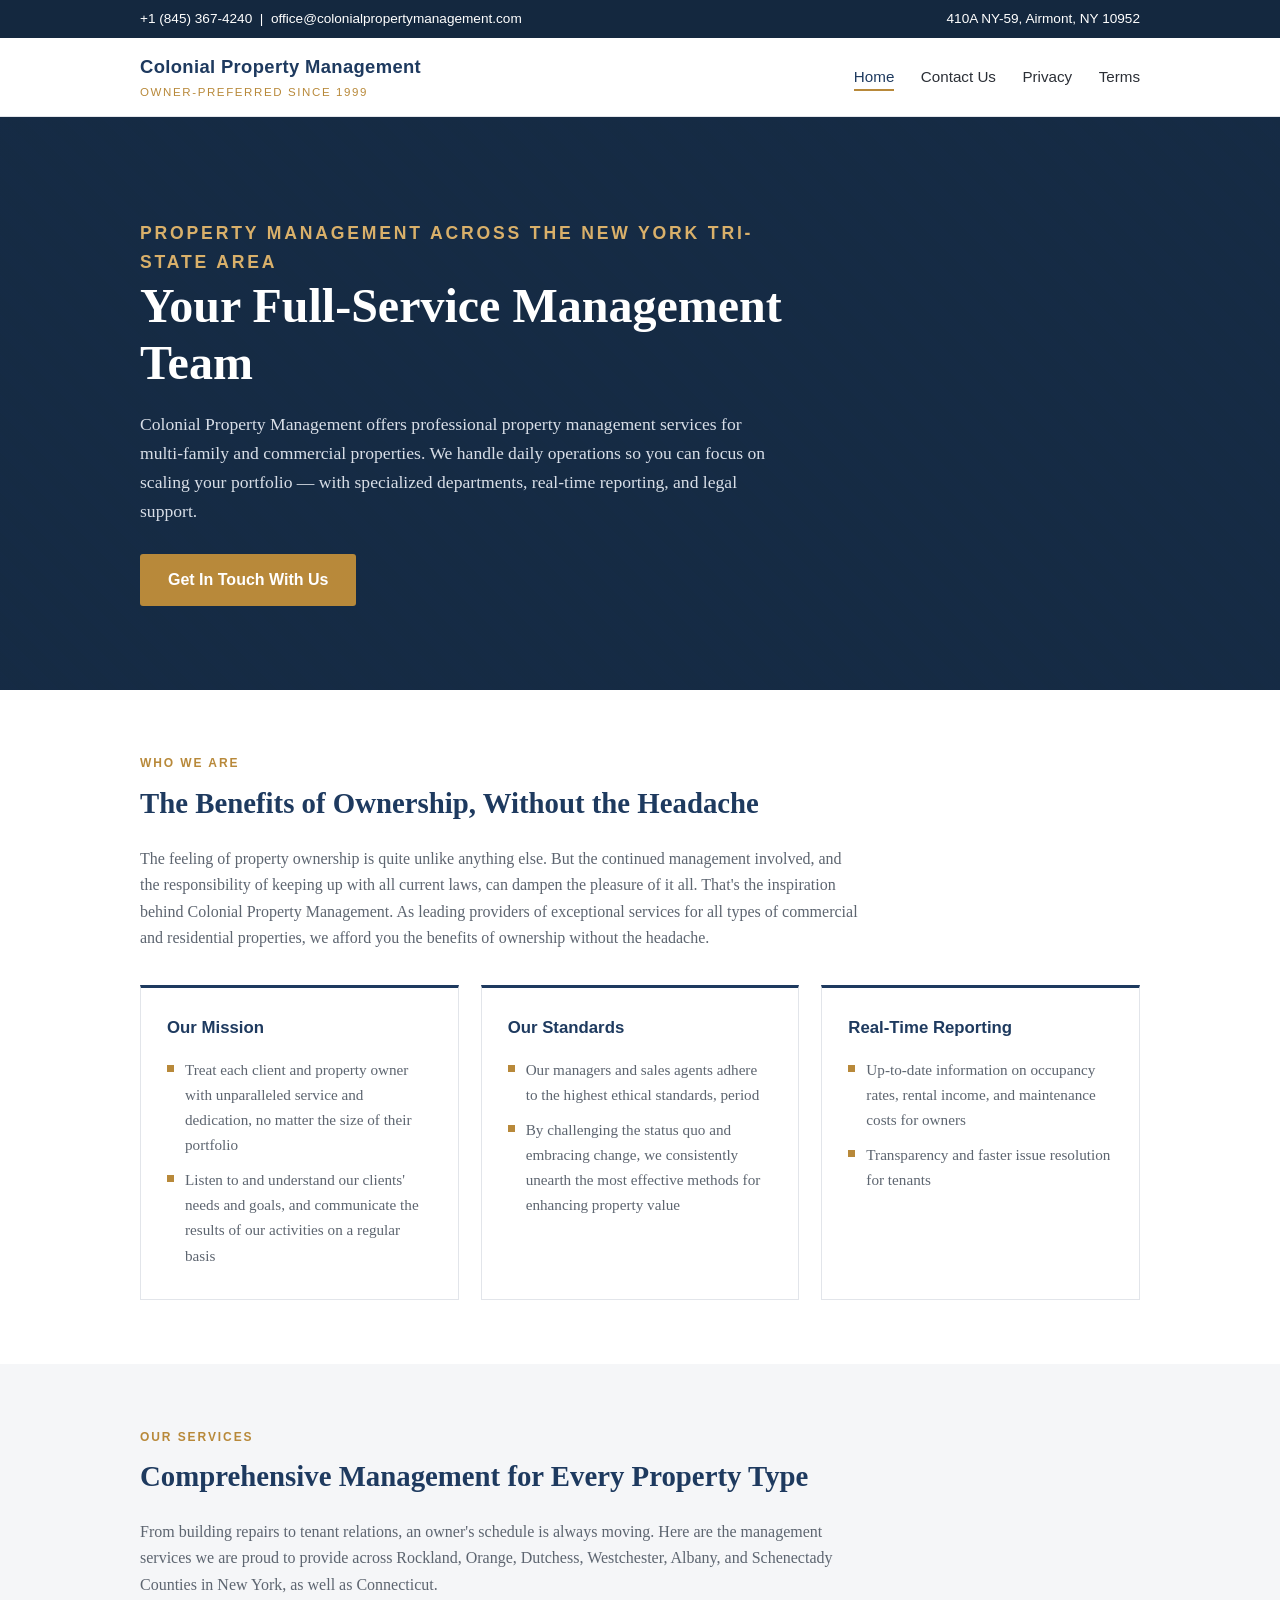
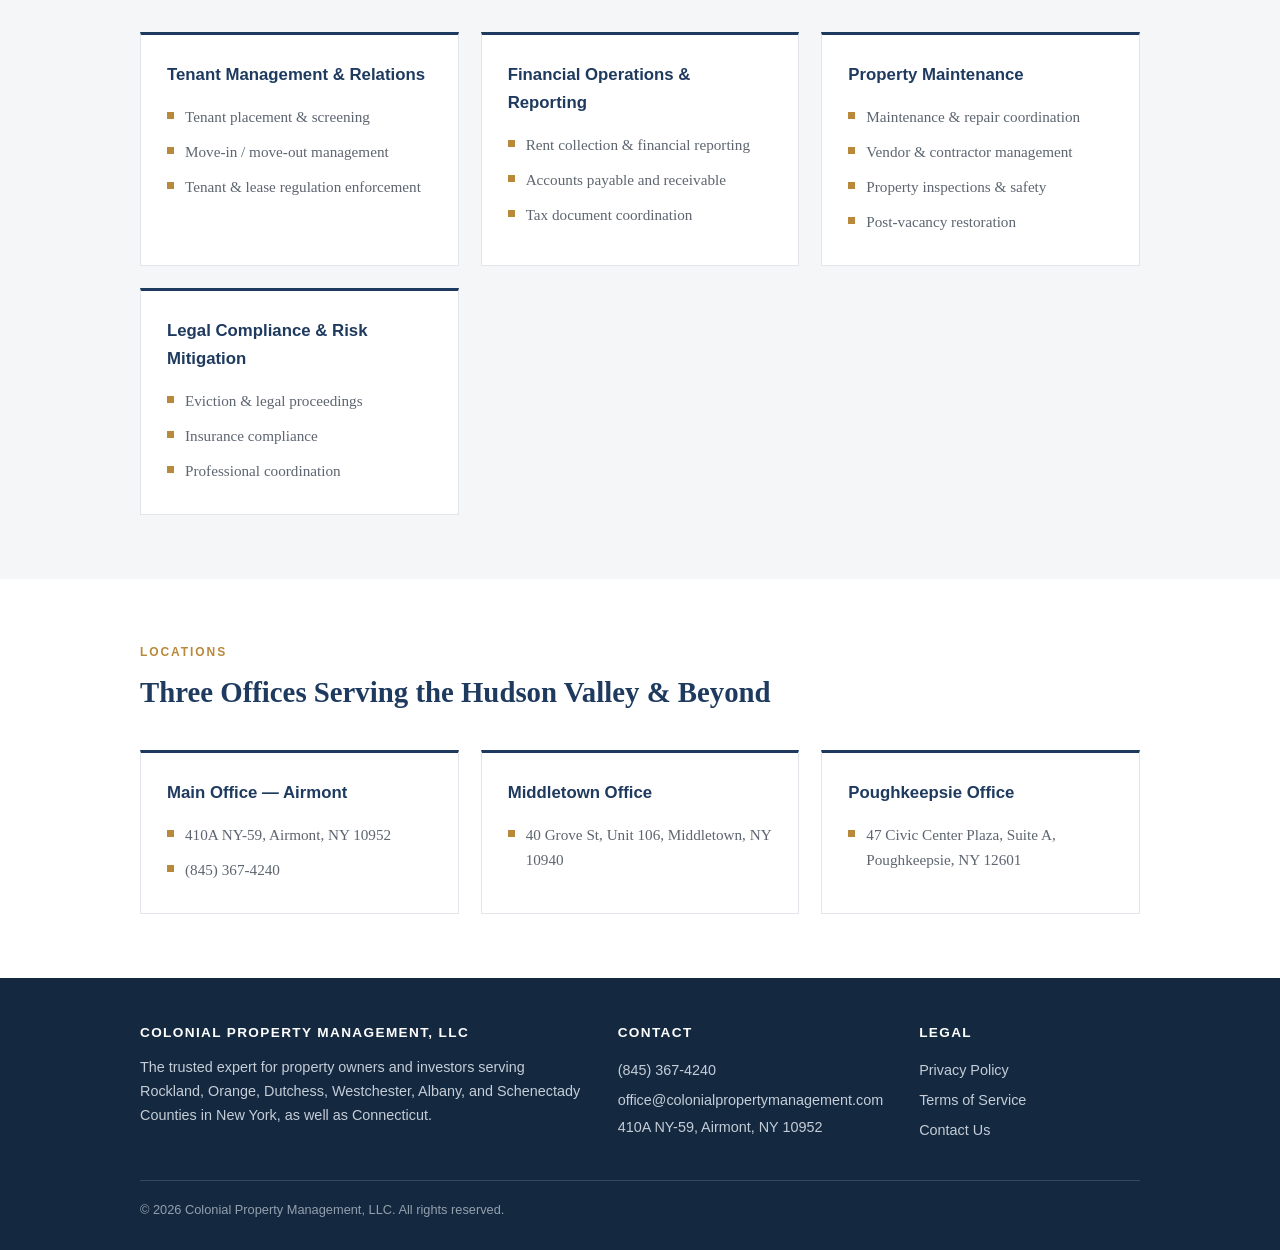
==== index.html @ d50d946e "Add files via upload" ====
<!DOCTYPE html>
<html lang="en">
<head>
<meta charset="UTF-8">
<meta name="viewport" content="width=device-width, initial-scale=1.0">
<title>Colonial Property Management | Property Management in the NY Tri-State Area</title>
<meta name="description" content="Trusted for over 25 years, Colonial Property Management maximizes your property's value with expert care and personalized service across the NY Tri-State Area.">
<link rel="stylesheet" href="style.css">
</head>
<body>

<div class="topbar">
  <div class="wrap">
    <span><a href="tel:8453674240">+1 (845) 367-4240</a> &nbsp;|&nbsp; <a href="mailto:office@colonialpropertymanagement.com">office@colonialpropertymanagement.com</a></span>
    <span>410A NY-59, Airmont, NY 10952</span>
  </div>
</div>

<header class="site">
  <div class="wrap">
    <a class="brand" href="index.html">
      <div class="name">Colonial Property Management</div>
      <div class="tag">Owner-Preferred Since 1999</div>
    </a>
    <nav class="main">
      <a href="index.html" class="active">Home</a>
      <a href="contact.html">Contact Us</a>
      <a href="privacy-policy.html">Privacy</a>
      <a href="terms-of-service.html">Terms</a>
    </nav>
  </div>
</header>

<div class="hero">
  <div class="wrap">
    <p class="eyebrow" style="color:#d9b06a;">Property Management Across the New York Tri-State Area</p>
    <h1>Your Full-Service Management Team</h1>
    <p>Colonial Property Management offers professional property management services for multi-family and commercial properties. We handle daily operations so you can focus on scaling your portfolio &mdash; with specialized departments, real-time reporting, and legal support.</p>
    <a class="cta" href="contact.html">Get In Touch With Us</a>
  </div>
</div>

<section class="block">
  <div class="wrap">
    <p class="eyebrow">Who We Are</p>
    <h2>The Benefits of Ownership, Without the Headache</h2>
    <p class="lede">The feeling of property ownership is quite unlike anything else. But the continued management involved, and the responsibility of keeping up with all current laws, can dampen the pleasure of it all. That's the inspiration behind Colonial Property Management. As leading providers of exceptional services for all types of commercial and residential properties, we afford you the benefits of ownership without the headache.</p>
    <div class="cards">
      <div class="card">
        <h3>Our Mission</h3>
        <ul>
          <li>Treat each client and property owner with unparalleled service and dedication, no matter the size of their portfolio</li>
          <li>Listen to and understand our clients' needs and goals, and communicate the results of our activities on a regular basis</li>
        </ul>
      </div>
      <div class="card">
        <h3>Our Standards</h3>
        <ul>
          <li>Our managers and sales agents adhere to the highest ethical standards, period</li>
          <li>By challenging the status quo and embracing change, we consistently unearth the most effective methods for enhancing property value</li>
        </ul>
      </div>
      <div class="card">
        <h3>Real-Time Reporting</h3>
        <ul>
          <li>Up-to-date information on occupancy rates, rental income, and maintenance costs for owners</li>
          <li>Transparency and faster issue resolution for tenants</li>
        </ul>
      </div>
    </div>
  </div>
</section>

<section class="block alt">
  <div class="wrap">
    <p class="eyebrow">Our Services</p>
    <h2>Comprehensive Management for Every Property Type</h2>
    <p class="lede">From building repairs to tenant relations, an owner's schedule is always moving. Here are the management services we are proud to provide across Rockland, Orange, Dutchess, Westchester, Albany, and Schenectady Counties in New York, as well as Connecticut.</p>
    <div class="cards">
      <div class="card">
        <h3>Tenant Management &amp; Relations</h3>
        <ul>
          <li>Tenant placement &amp; screening</li>
          <li>Move-in / move-out management</li>
          <li>Tenant &amp; lease regulation enforcement</li>
        </ul>
      </div>
      <div class="card">
        <h3>Financial Operations &amp; Reporting</h3>
        <ul>
          <li>Rent collection &amp; financial reporting</li>
          <li>Accounts payable and receivable</li>
          <li>Tax document coordination</li>
        </ul>
      </div>
      <div class="card">
        <h3>Property Maintenance</h3>
        <ul>
          <li>Maintenance &amp; repair coordination</li>
          <li>Vendor &amp; contractor management</li>
          <li>Property inspections &amp; safety</li>
          <li>Post-vacancy restoration</li>
        </ul>
      </div>
      <div class="card">
        <h3>Legal Compliance &amp; Risk Mitigation</h3>
        <ul>
          <li>Eviction &amp; legal proceedings</li>
          <li>Insurance compliance</li>
          <li>Professional coordination</li>
        </ul>
      </div>
    </div>
  </div>
</section>

<section class="block">
  <div class="wrap">
    <p class="eyebrow">Locations</p>
    <h2>Three Offices Serving the Hudson Valley &amp; Beyond</h2>
    <div class="cards">
      <div class="card">
        <h3>Main Office &mdash; Airmont</h3>
        <ul><li>410A NY-59, Airmont, NY 10952</li><li>(845) 367-4240</li></ul>
      </div>
      <div class="card">
        <h3>Middletown Office</h3>
        <ul><li>40 Grove St, Unit 106, Middletown, NY 10940</li></ul>
      </div>
      <div class="card">
        <h3>Poughkeepsie Office</h3>
        <ul><li>47 Civic Center Plaza, Suite A, Poughkeepsie, NY 12601</li></ul>
      </div>
    </div>
  </div>
</section>

<footer class="site">
  <div class="wrap">
    <div class="cols">
      <div>
        <h4>Colonial Property Management, LLC</h4>
        <p>The trusted expert for property owners and investors serving Rockland, Orange, Dutchess, Westchester, Albany, and Schenectady Counties in New York, as well as Connecticut.</p>
      </div>
      <div>
        <h4>Contact</h4>
        <a href="tel:8453674240">(845) 367-4240</a>
        <a href="mailto:office@colonialpropertymanagement.com">office@colonialpropertymanagement.com</a>
        <span>410A NY-59, Airmont, NY 10952</span>
      </div>
      <div>
        <h4>Legal</h4>
        <a href="privacy-policy.html">Privacy Policy</a>
        <a href="terms-of-service.html">Terms of Service</a>
        <a href="contact.html">Contact Us</a>
      </div>
    </div>
    <div class="legalline">&copy; 2026 Colonial Property Management, LLC. All rights reserved.</div>
  </div>
</footer>

</body>
</html>
---- style.css ----
:root {
  --navy: #1e3a5f;
  --navy-dark: #14283f;
  --gold: #b8893a;
  --ink: #2b2f36;
  --muted: #5d6570;
  --paper: #ffffff;
  --wash: #f5f6f8;
  --line: #e2e5ea;
}

* { margin: 0; padding: 0; box-sizing: border-box; }

body {
  font-family: Georgia, 'Times New Roman', serif;
  color: var(--ink);
  background: var(--paper);
  line-height: 1.65;
}

.sans { font-family: 'Helvetica Neue', Arial, sans-serif; }

/* ---------- Header ---------- */
.topbar {
  background: var(--navy-dark);
  color: #fff;
  font-family: 'Helvetica Neue', Arial, sans-serif;
  font-size: 0.85rem;
  padding: 8px 0;
}
.topbar .wrap { display: flex; flex-wrap: wrap; gap: 18px; justify-content: space-between; }
.topbar a { color: #fff; text-decoration: none; }
.topbar a:hover { text-decoration: underline; }

header.site {
  background: var(--paper);
  border-bottom: 1px solid var(--line);
  position: sticky;
  top: 0;
  z-index: 10;
}
header.site .wrap {
  display: flex;
  align-items: center;
  justify-content: space-between;
  padding-top: 14px;
  padding-bottom: 14px;
}
.brand { font-family: 'Helvetica Neue', Arial, sans-serif; text-decoration: none; color: var(--navy); }
.brand .name { font-size: 1.15rem; font-weight: 700; letter-spacing: 0.02em; }
.brand .tag { font-size: 0.72rem; text-transform: uppercase; letter-spacing: 0.14em; color: var(--gold); }

nav.main { font-family: 'Helvetica Neue', Arial, sans-serif; }
nav.main a {
  color: var(--ink);
  text-decoration: none;
  margin-left: 22px;
  font-size: 0.95rem;
  padding-bottom: 4px;
}
nav.main a:hover, nav.main a.active { color: var(--navy); border-bottom: 2px solid var(--gold); }

.wrap { max-width: 1040px; margin: 0 auto; padding-left: 20px; padding-right: 20px; }

/* ---------- Hero ---------- */
.hero {
  background: linear-gradient(rgba(20, 40, 63, 0.82), rgba(20, 40, 63, 0.82)),
    repeating-linear-gradient(45deg, #1e3a5f 0 14px, #1c3759 14px 28px);
  color: #fff;
  padding: 84px 0;
}
.hero h1 { font-size: clamp(1.9rem, 4.5vw, 3rem); line-height: 1.2; max-width: 740px; }
.hero p { margin-top: 18px; max-width: 640px; font-size: 1.1rem; color: #d8dee7; }
.hero .cta {
  display: inline-block;
  margin-top: 28px;
  background: var(--gold);
  color: #fff;
  text-decoration: none;
  font-family: 'Helvetica Neue', Arial, sans-serif;
  font-weight: 600;
  padding: 13px 28px;
  border-radius: 3px;
}
.hero .cta:hover { background: #a2782f; }

/* ---------- Sections ---------- */
section.block { padding: 64px 0; }
section.block.alt { background: var(--wash); }
.eyebrow {
  font-family: 'Helvetica Neue', Arial, sans-serif;
  text-transform: uppercase;
  letter-spacing: 0.16em;
  font-size: 0.75rem;
  color: var(--gold);
  font-weight: 700;
}
section.block h2 { font-size: 1.8rem; color: var(--navy); margin: 6px 0 18px; }
section.block p.lede { max-width: 720px; color: var(--muted); }

.cards { display: grid; grid-template-columns: repeat(auto-fit, minmax(260px, 1fr)); gap: 22px; margin-top: 34px; }
.card {
  background: var(--paper);
  border: 1px solid var(--line);
  border-top: 3px solid var(--navy);
  padding: 26px;
}
.card h3 { font-family: 'Helvetica Neue', Arial, sans-serif; color: var(--navy); font-size: 1.05rem; margin-bottom: 10px; }
.card ul { list-style: none; }
.card li { padding: 5px 0 5px 18px; position: relative; font-size: 0.95rem; color: var(--muted); }
.card li::before { content: ''; position: absolute; left: 0; top: 13px; width: 7px; height: 7px; background: var(--gold); }

/* ---------- Contact / form ---------- */
.contact-grid { display: grid; grid-template-columns: 1.2fr 1fr; gap: 44px; margin-top: 34px; }
@media (max-width: 800px) { .contact-grid { grid-template-columns: 1fr; } }

form.optin { font-family: 'Helvetica Neue', Arial, sans-serif; }
form.optin label.field { display: block; font-size: 0.85rem; font-weight: 600; color: var(--navy); margin: 16px 0 5px; }
form.optin .optional { font-weight: 400; color: var(--muted); }
form.optin input[type="text"],
form.optin input[type="email"],
form.optin input[type="tel"],
form.optin select,
form.optin textarea {
  width: 100%;
  padding: 11px 12px;
  border: 1px solid var(--line);
  border-radius: 3px;
  font: inherit;
  font-size: 0.95rem;
  background: #fff;
}
form.optin input:focus, form.optin select:focus, form.optin textarea:focus {
  outline: 2px solid var(--navy);
  outline-offset: 1px;
}

.consent {
  margin-top: 20px;
  background: var(--wash);
  border: 1px solid var(--line);
  border-left: 3px solid var(--gold);
  padding: 16px;
  display: flex;
  gap: 12px;
  align-items: flex-start;
}
.consent input[type="checkbox"] { margin-top: 4px; width: 17px; height: 17px; flex-shrink: 0; }
.consent label { font-size: 0.82rem; color: var(--muted); line-height: 1.55; }
.consent a { color: var(--navy); }

form.optin button {
  margin-top: 22px;
  background: var(--navy);
  color: #fff;
  border: 0;
  font: inherit;
  font-weight: 600;
  font-size: 1rem;
  padding: 13px 30px;
  border-radius: 3px;
  cursor: pointer;
}
form.optin button:hover { background: var(--navy-dark); }

.info-card { background: var(--wash); border: 1px solid var(--line); padding: 26px; font-family: 'Helvetica Neue', Arial, sans-serif; }
.info-card h3 { color: var(--navy); font-size: 1rem; margin: 18px 0 4px; }
.info-card h3:first-child { margin-top: 0; }
.info-card p { font-size: 0.95rem; color: var(--muted); }
.info-card a { color: var(--navy); }

/* ---------- Legal pages ---------- */
.legal { max-width: 780px; margin: 0 auto; padding: 56px 20px 80px; }
.legal h1 { color: var(--navy); font-size: 2rem; margin-bottom: 4px; }
.legal .date { font-family: 'Helvetica Neue', Arial, sans-serif; font-size: 0.85rem; color: var(--muted); margin-bottom: 30px; }
.legal h2 { color: var(--navy); font-size: 1.25rem; margin: 32px 0 10px; }
.legal p, .legal li { color: var(--ink); font-size: 1rem; }
.legal ul { margin: 10px 0 10px 24px; }
.legal li { margin-bottom: 7px; }
.legal .highlight {
  background: var(--wash);
  border-left: 3px solid var(--gold);
  padding: 14px 18px;
  margin: 14px 0;
}

/* ---------- Footer ---------- */
footer.site {
  background: var(--navy-dark);
  color: #c4cdd8;
  padding: 44px 0 30px;
  font-family: 'Helvetica Neue', Arial, sans-serif;
  font-size: 0.9rem;
}
footer.site .cols { display: grid; grid-template-columns: 2fr 1fr 1fr; gap: 36px; }
@media (max-width: 700px) { footer.site .cols { grid-template-columns: 1fr; } }
footer.site h4 { color: #fff; font-size: 0.85rem; text-transform: uppercase; letter-spacing: 0.1em; margin-bottom: 12px; }
footer.site a { color: #c4cdd8; text-decoration: none; display: block; padding: 3px 0; }
footer.site a:hover { color: #fff; text-decoration: underline; }
footer.site .legalline {
  border-top: 1px solid rgba(255, 255, 255, 0.15);
  margin-top: 34px;
  padding-top: 18px;
  font-size: 0.8rem;
  color: #93a0af;
}

@media (max-width: 640px) {
  nav.main a { margin-left: 14px; font-size: 0.88rem; }
  .hero { padding: 56px 0; }
}
@media (prefers-reduced-motion: reduce) {
  * { transition: none !important; }
}
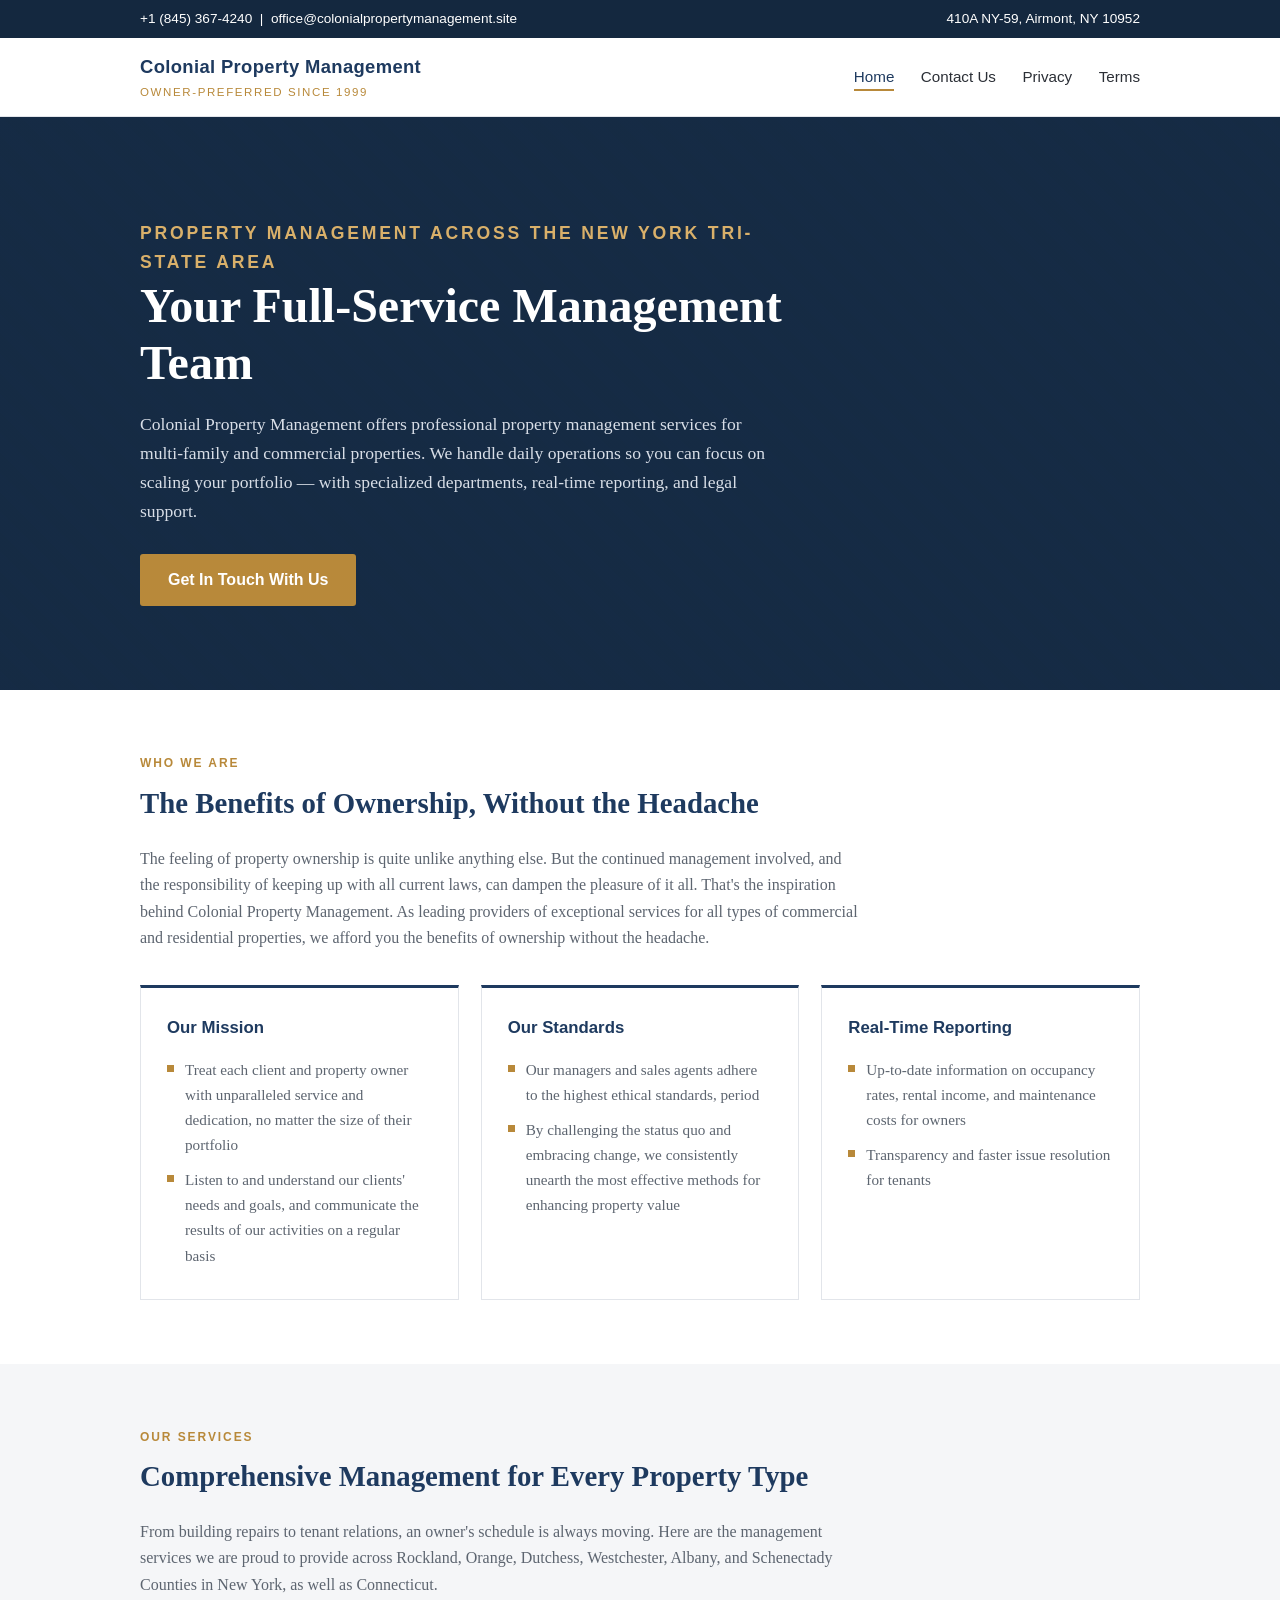
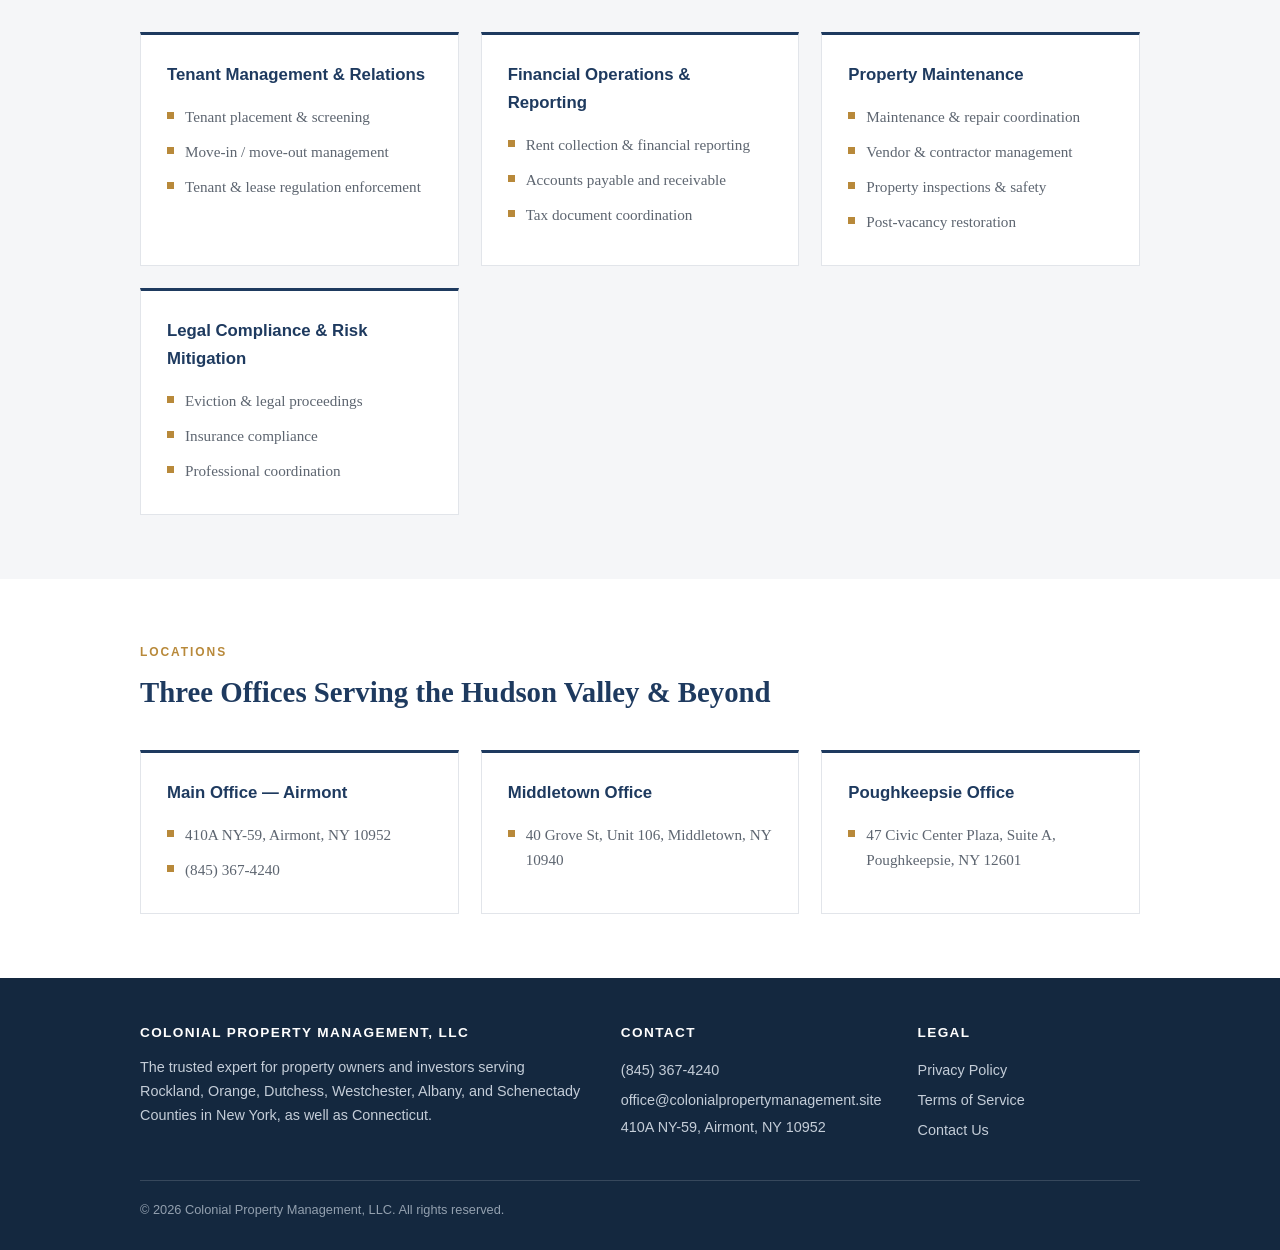
==== commit 9bfd31f7: "Change contact email to colonialpropertymanagement.site Updated email address in contact information" ====
--- a/index.html
+++ b/index.html
@@ -11,7 +11,7 @@
 
 <div class="topbar">
   <div class="wrap">
-    <span><a href="tel:8453674240">+1 (845) 367-4240</a> &nbsp;|&nbsp; <a href="mailto:office@colonialpropertymanagement.com">office@colonialpropertymanagement.com</a></span>
+    <span><a href="tel:8453674240">+1 (845) 367-4240</a> &nbsp;|&nbsp; <a href="mailto:office@colonialpropertymanagement.site">office@colonialpropertymanagement.site</a></span>
     <span>410A NY-59, Airmont, NY 10952</span>
   </div>
 </div>
@@ -145,7 +145,7 @@
       <div>
         <h4>Contact</h4>
         <a href="tel:8453674240">(845) 367-4240</a>
-        <a href="mailto:office@colonialpropertymanagement.com">office@colonialpropertymanagement.com</a>
+        <a href="mailto:office@colonialpropertymanagement.site">office@colonialpropertymanagement.site</a>
         <span>410A NY-59, Airmont, NY 10952</span>
       </div>
       <div>
